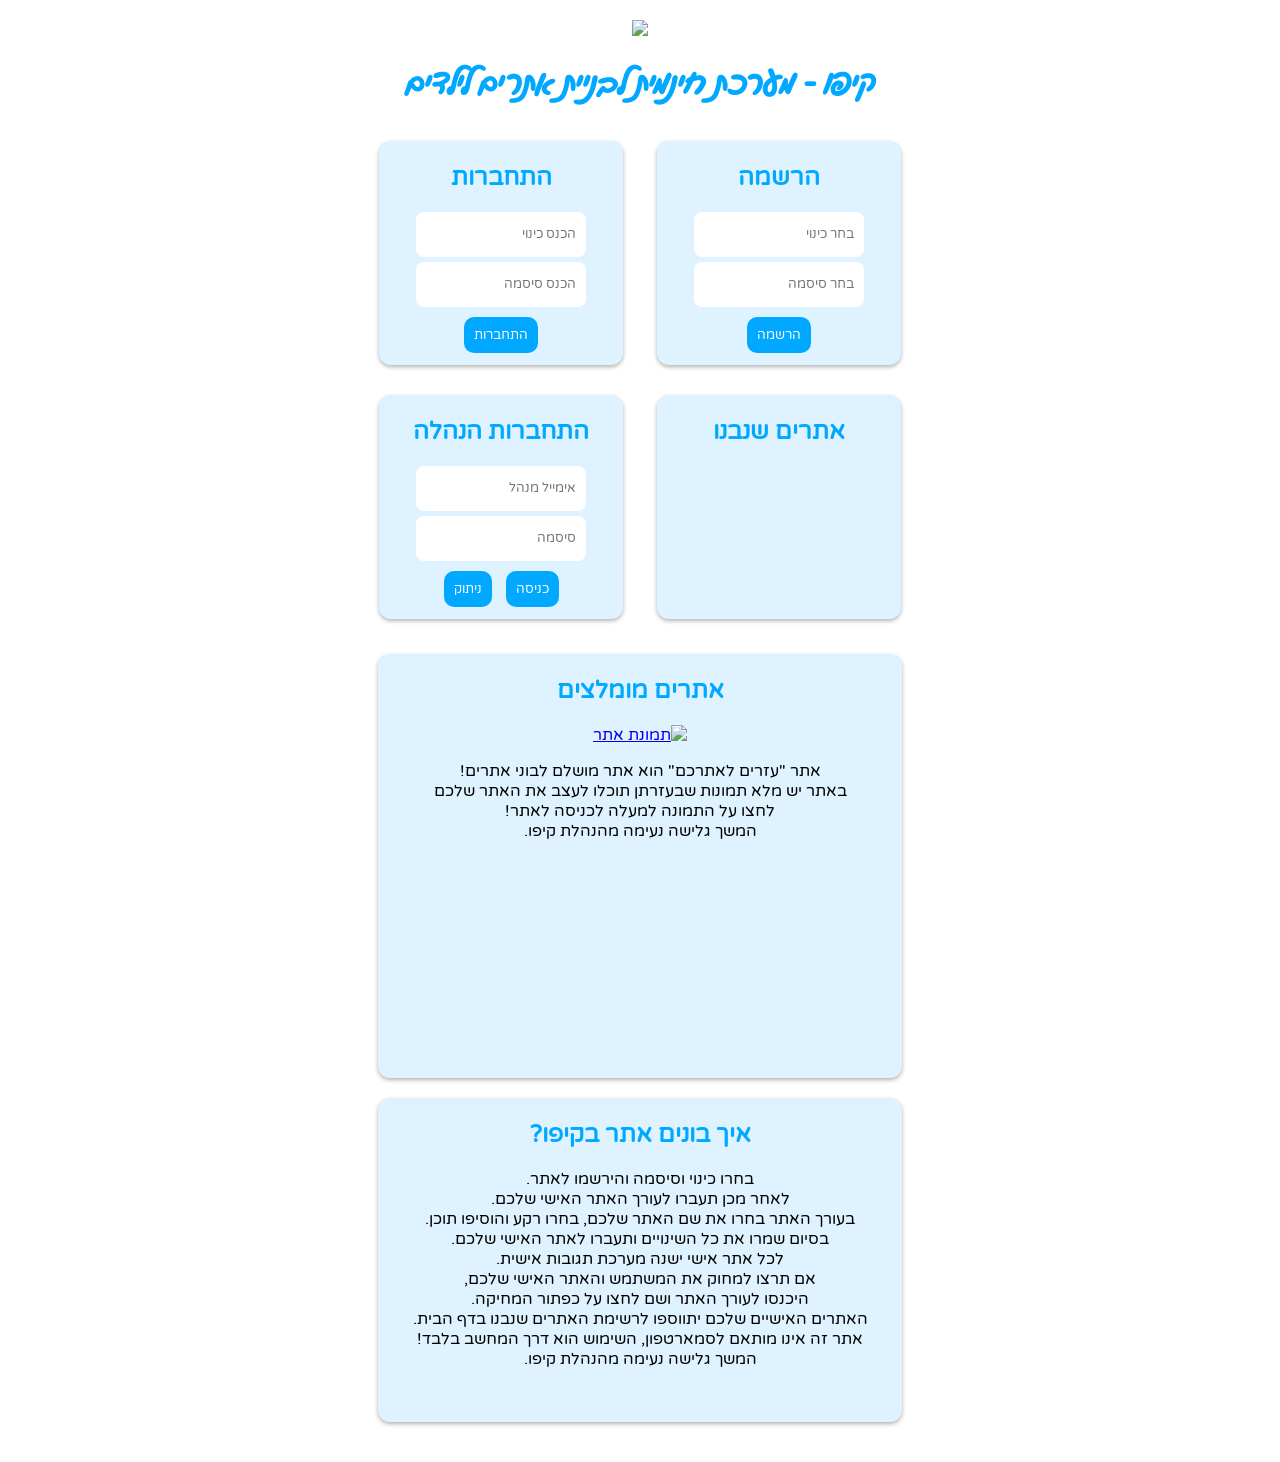
==== index.html @ 374d58a8 "Update index.html" ====
<!DOCTYPE html>
<html dir="rtl" lang="he">

<head>

 <meta name="google-site-verification" content="_WQHm2fwbxRfdCO444hnF-TmCmI2VGxn2IirB89r9Q0" />

<meta charset="UTF-8">

 <title>קיפו - מערכת חינמית לבניית אתרים לילדים</title>
  <meta name="description" content="קיפו היא מערכת חינמית וקלה לשימוש, המאפשרת לילדים ליצור ולנהל אתרים בצורה פשוטה ובטוחה.">
  <meta name="keywords" content="קיפו, יצירת אתרים לילדים, בנתיית אתרים בחינם, קיפו בניית אתרים, קיפו בניית אתרים לילדים, קיפו בניית אתרים לילדים חינם, קיפו מערכת לבניית אתרים, קיפו אתרים, בניית אתרים לילדים, בניית אתר לילדים חינם, אתרי ילדים, אתר לילדים, בניית אתר חינמי, מערכת לילדים">

<meta property="og:title" content="קיפו - מערכת חינמית לבניית אתרים לילדים">
<meta property="og:description" content="קיפו היא מערכת חינמית לבניית אתרים לילדים">
<meta property="og:type" content="website">
<meta property="og:url" content="https://kipo.free.nf/">
  
 <meta name="viewport" content="initial-scale=0.35">

<link rel="stylesheet" href="style.css">

<link href="https://fonts.googleapis.com/css2?family=Varela+Round&family=Gveret+Levin&display=swap" rel="stylesheet">


<style>

body{
font-family:Varela Round;
text-align:center;

background:url(https://i.ibb.co/nMmWgCMg/atar.png);
background-repeat:repeat;
animation:bg 20s linear infinite;
}

@keyframes bg{
from{background-position:0 0}
to{background-position:500px 0}
}

.main{
background:white;
width:600px;
margin:auto;
padding:20px;
}

h1{
font-family:Gveret Levin;
color:#00a9ff;
}

button{
background:#00a9ff;
color:white;
border:none;
padding:10px;
margin:5px;
cursor:pointer;
font-family:'Varela Round', sans-serif;
}

input{
width:150px;
height:35px;
padding:5px 10px;
border:none;
border-radius:8px;
font-family:Varela Round;
margin-bottom:5px;
outline:none;
background-color:white;
color:black;
} 

.box{
border:2px solid transparent;
border-radius:12px;
padding:0px 20px 20px 20px;
margin:15px;
width:200px;
height:200px;
background-color:#dff2ff;
box-shadow:0 2px 4px rgba(0,0,0,0.3);
}

.bigBox{
border:2px solid transparent;
border-radius:12px;
padding:0px 20px 20px 20px;

display:block;
margin:20px auto;

width:480px;
height:400px;

background-color:#dff2ff;
box-shadow:0 2px 4px rgba(0,0,0,0.3);
}



.smallBox{
border:2px solid transparent;
border-radius:12px;
padding:0px 20px 20px 20px;

display:block;
margin:20px auto;

width:480px;
height:300px;

background-color:#dff2ff;
box-shadow:0 2px 4px rgba(0,0,0,0.3);
}




 

 #sites{
max-height:120px;
overflow-y:auto;
}



 
</style>

</head>

<body>

<div class="main">

<img src="https://i.ibb.co/XwCp4rC/Kipo.png" width="300">

<h1>
קיפו - מערכת חינמית לבניית אתרים לילדים
</h1>


<div class="box">

<h2>הרשמה</h2>

<input id="regUser" placeholder="בחר כינוי">

<br>

<input type="password" id="regPass" placeholder="בחר סיסמה">

<br>

<button onclick="register()">
הרשמה
</button>

</div>



<div class="box">

<h2>התחברות</h2>


<input id="logUser" placeholder="הכנס כינוי">

<br>

<input type="password" id="logPass" placeholder="הכנס סיסמה">

<br>

<button onclick="login()">
התחברות
</button>

</div>



<div class="box">

<h2>אתרים שנבנו</h2>

<div id="sites"></div>

</div>



<div class="box">

<h2>התחברות הנהלה</h2>

<input id="adminUser" placeholder="אימייל מנהל">

<br>

<input type="password" id="adminPass" placeholder="סיסמה">

<br>

<button onclick="adminLogin()">
כניסה
</button>

<button onclick="logout()">
ניתוק
</button>

</div>


 <div class="bigBox">

 <h2>אתרים מומלצים</h2>

<p>
<a href="https://www.kipo.free.nf/site.html?u=%D7%A2%D7%96%D7%A8%D7%99%D7%9D%20%D7%9C%D7%90%D7%AA%D7%A8%D7%9B%D7%9D">
    <img src="https://i.ibb.co/5g1K01St/image.png" alt="תמונת אתר" width="200" height="200">
</a>
</p>

<p>
אתר "עזרים לאתרכם" הוא אתר מושלם לבוני אתרים!<br>
באתר יש מלא תמונות שבעזרתן תוכלו לעצב את האתר שלכם<br>
לחצו על התמונה למעלה לכניסה לאתר!<br>
המשך גלישה נעימה מהנהלת קיפו.
</p>

</div>



 

<div class="smallBox">

<h2>איך בונים אתר בקיפו?</h2>

<p>
בחרו כינוי וסיסמה והירשמו לאתר.<br>
לאחר מכן תעברו לעורך האתר האישי שלכם.<br>
בעורך האתר בחרו את שם האתר שלכם, בחרו רקע והוסיפו תוכן.<br>
בסיום שמרו את כל השינויים ותעברו לאתר האישי שלכם.<br>
לכל אתר אישי ישנה מערכת תגובות אישית.<br>
אם תרצו למחוק את המשתמש והאתר האישי שלכם,<br>
היכנסו לעורך האתר ושם לחצו על כפתור המחיקה.<br>
האתרים האישיים שלכם יתווספו לרשימת האתרים שנבנו בדף הבית.<br>
אתר זה אינו מותאם לסמארטפון, השימוש הוא דרך המחשב בלבד!<br>
המשך גלישה נעימה מהנהלת קיפו.
</p>

 </div>



 
  
</div>



<script type="module">

import {
db,
doc,
setDoc,
getDoc,
collection,
getDocs,
deleteDoc
} from "./firebase.js";



window.register = async function(){

let u = regUser.value.trim();
let p = regPass.value.trim();

if(!u || !p){
alert("צריך שם וסיסמה");
return;
}

await setDoc(
doc(db,"users",u),
{password:p}
);

localStorage.setItem("user",u);

alert("נרשמת");

location.href="editor.html";

};



window.login = async function(){

let u = logUser.value.trim();
let p = logPass.value.trim();

let snap = await getDoc(
doc(db,"users",u)
);

if(!snap.exists()){
alert("לא קיים");
return;
}

if(snap.data().password != p){
alert("סיסמה שגויה");
return;
}

localStorage.setItem("user",u);

location.href="editor.html";

};



import {
getAuth,
signInWithEmailAndPassword
} from "https://www.gstatic.com/firebasejs/10.12.2/firebase-auth.js";

const auth = getAuth();

window.adminLogin = function () {

let email = adminUser.value;
let pass = adminPass.value;

signInWithEmailAndPassword(auth, email, pass)

.then(() => {

localStorage.admin = "yes";

alert("מנהל התחבר");

loadSites();

})

.catch(() => {

alert("אימייל או סיסמה שגויים");

});

};



window.logout=function(){

localStorage.clear();

location.reload();

};



async function loadSites(){

sites.innerHTML="";

let q = await getDocs(
collection(db,"sites")
);

q.forEach(d=>{

let u=d.id;

let div=document.createElement("div");

div.innerHTML=
d.data().name+
" <button>כניסה</button>";

div.querySelector("button").onclick=()=>{

location="site.html?u="+u;

};

if(localStorage.admin){

let del=document.createElement("button");

del.innerText="מחק";

del.onclick=async()=>{

await deleteDoc(doc(db,"sites",u));
await deleteDoc(doc(db,"users",u));

loadSites();

};

div.appendChild(del);

}

sites.appendChild(div);

});

}

loadSites();

</script>

 

</body>

</html>
---- style.css ----
body{
margin:0;
font-family:'Varela Round', sans-serif;
text-align:center;
overflow-x:hidden;
}


/* רקע זז */

body::before{
content:"";
position:fixed;
top:0;
left:0;
width:200%;
height:100%;
background:url("https://i.ibb.co/nMmWgCMg/atar.png");
background-repeat:repeat;
animation:bgmove 20s linear infinite;
z-index:-1;
}

@keyframes bgmove{
0%{transform:translateX(0);}
100%{transform:translateX(-50%);}
}


.main{

width:900px;
margin:auto;
background:white;
margin-top:40px;
padding:20px;
border-radius:20px;

}


h1,h2,h3{
color:#00a9ff;
}


button{

background:#00a9ff;
color:white;
border:none;
padding:10px;
border-radius:10px;
cursor:pointer;
font-family:'Varela Round', sans-serif;


}

button:hover{
    background:#9eddff;
}


.box{

border:2px solid #00a9ff;
padding:10px;
margin:10px;
display:inline-block;
width:250px;
vertical-align:top;
height:160px;
overflow:hidden;

}










/* ===== תיקוני עורך ואתר אישי ===== */

.ql-font-VarelaRound{
font-family:"Varela Round";
}

.ql-font-GveretLevin{
font-family:"Gveret Levin";
}

.ql-size-8px{font-size:8px;}
.ql-size-10px{font-size:10px;}
.ql-size-12px{font-size:12px;}
.ql-size-14px{font-size:14px;}
.ql-size-16px{font-size:16px;}
.ql-size-18px{font-size:18px;}
.ql-size-24px{font-size:24px;}
.ql-size-32px{font-size:32px;}
.ql-size-48px{font-size:48px;}
.ql-size-60px{font-size:60px;}
.ql-size-72px{font-size:72px;}


/* צדדים באתר אישי */

.side{

position:fixed;
top:0;
bottom:0;
width:200px;
background-size:200px;
background-repeat:repeat;
z-index:-1;

}

#left{left:0;}
#right{right:0;}



#sites{

max-height:140px;
overflow-y:auto;

}





/* הצגת מספרים במקום Normal בגודל פונט */

.ql-snow .ql-picker.ql-size .ql-picker-item::before {
content: attr(data-value);
}

.ql-snow .ql-picker.ql-size .ql-picker-label::before {
content: attr(data-value);
}

/* אם אין value (ברירת מחדל) */

.ql-snow .ql-picker.ql-size .ql-picker-item[data-value="false"]::before,
.ql-snow .ql-picker.ql-size .ql-picker-label[data-value="false"]::before {
content: "16";
}
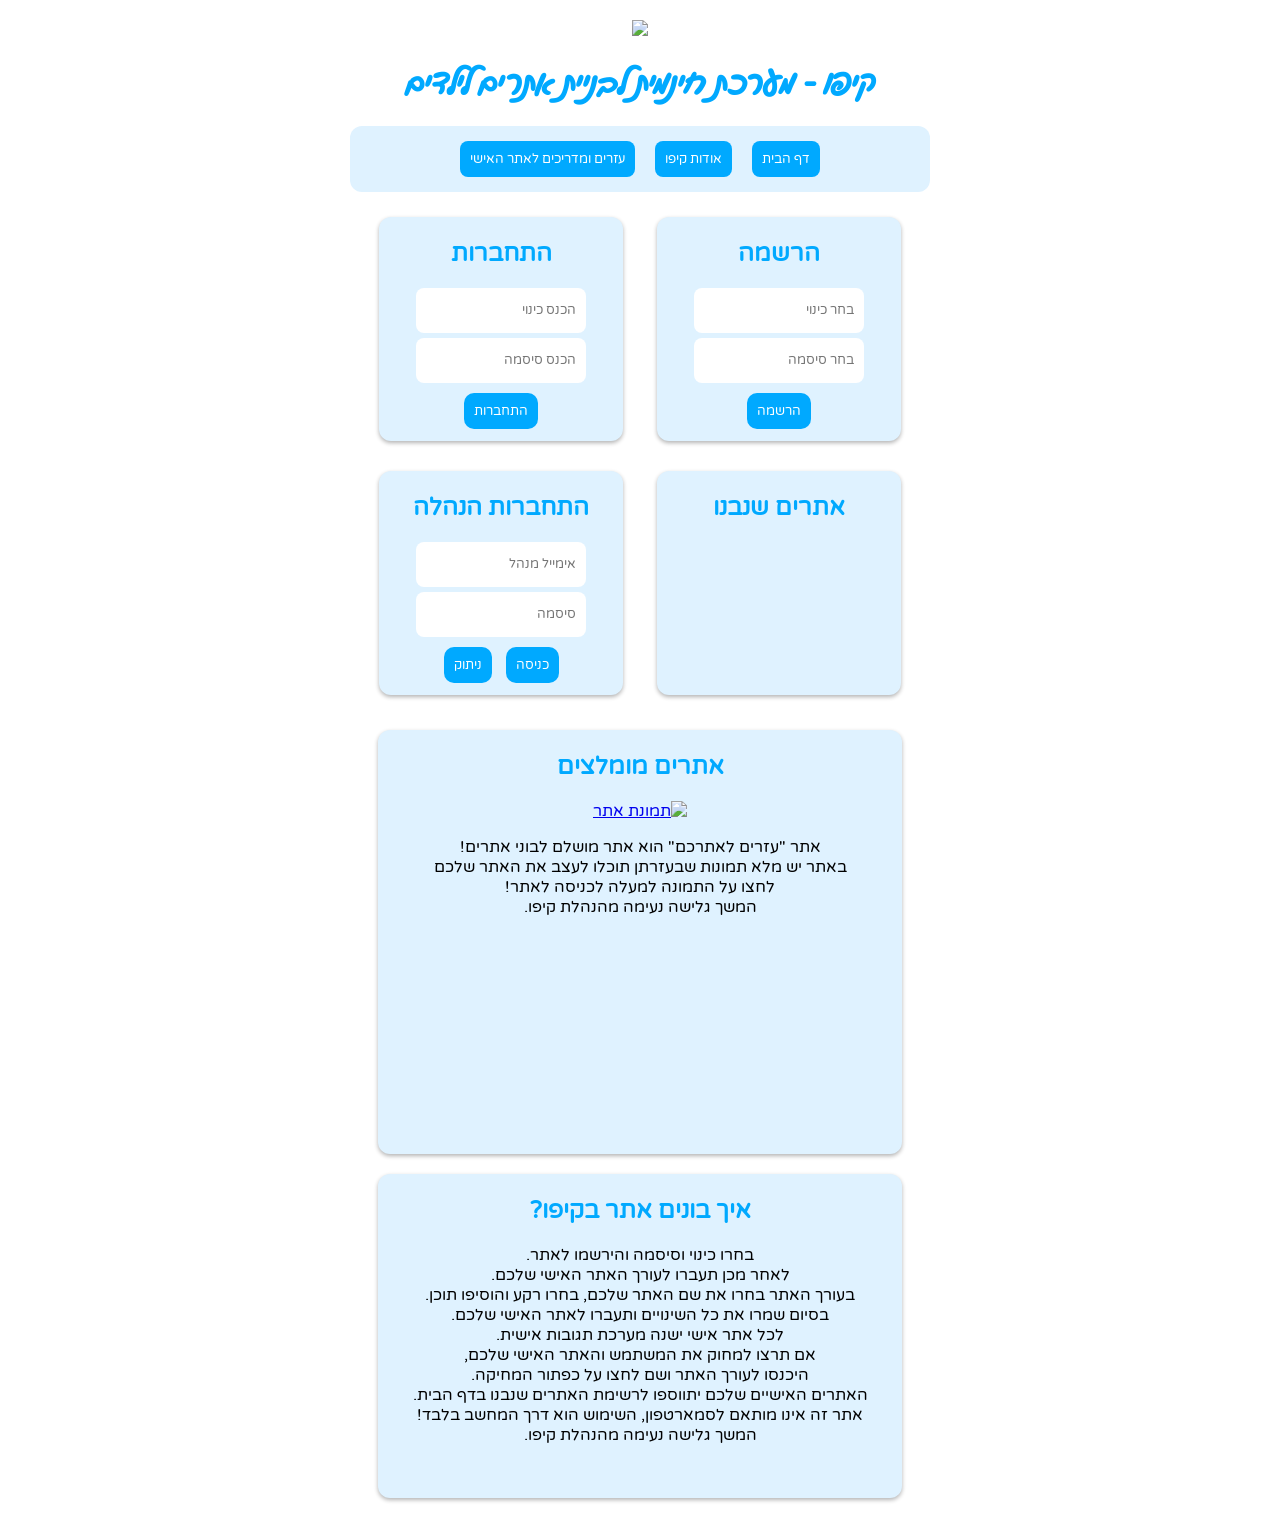
==== commit ec5a623b: "Update index.html" ====
--- a/index.html
+++ b/index.html
@@ -129,6 +129,79 @@
 
 
 
+#kipo{
+animation: shake 3s infinite;
+}
+
+#kipo:hover{
+animation: shake 0.4s infinite;
+}
+
+@keyframes shake{
+
+0%{transform:translate(0,0) rotate(0deg)}
+
+10%{transform:translate(-2px,2px) rotate(-2deg)}
+
+20%{transform:translate(2px,-2px) rotate(2deg)}
+
+30%{transform:translate(-2px,2px) rotate(-2deg)}
+
+40%{transform:translate(2px,-2px) rotate(2deg)}
+
+50%{transform:translate(-2px,2px) rotate(-2deg)}
+
+60%{transform:translate(2px,-2px) rotate(2deg)}
+
+70%{transform:translate(-2px,2px) rotate(-1deg)}
+
+80%{transform:translate(2px,-2px) rotate(1deg)}
+
+90%{transform:translate(-1px,1px) rotate(0deg)}
+
+100%{transform:translate(0,0) rotate(0deg)}
+
+}
+
+
+
+
+.menu{
+margin:10px;
+padding:10px;
+background:#dff2ff;
+border-radius:12px;
+
+display:flex;
+justify-content:center;
+gap:10px;
+flex-wrap:wrap;
+}
+
+.menu button{
+background:#00a9ff;
+color:white;
+border:none;
+padding:10px;
+cursor:pointer;
+font-family:'Varela Round', sans-serif;
+border-radius:8px;
+transition:0.2s;
+}
+
+.menu button:hover{
+background:#0086cc;
+transform:scale(1.05);
+}
+
+
+
+
+
+
+
+ 
+
  
 </style>
 
@@ -138,13 +211,44 @@
 
 <div class="main">
 
-<img src="https://i.ibb.co/XwCp4rC/Kipo.png" width="300">
+<img id="kipo" src="https://i.ibb.co/XwCp4rC/Kipo.png" width="300">
 
 <h1>
 קיפו - מערכת חינמית לבניית אתרים לילדים
 </h1>
 
 
+
+
+
+
+<div class="menu">
+
+<button onclick="location.href='index.html'">
+דף הבית
+</button>
+
+<button onclick="location.href='about.html'">
+אודות קיפו
+</button>
+
+<button onclick="location.href='help.html'">
+עזרים ומדריכים לאתר האישי
+</button>
+
+</div>
+
+
+
+
+
+
+
+
+
+
+
+ 
 <div class="box">
 
 <h2>הרשמה</h2>
@@ -261,8 +365,6 @@
 
  </div>
 
-
-
  
   
 </div>
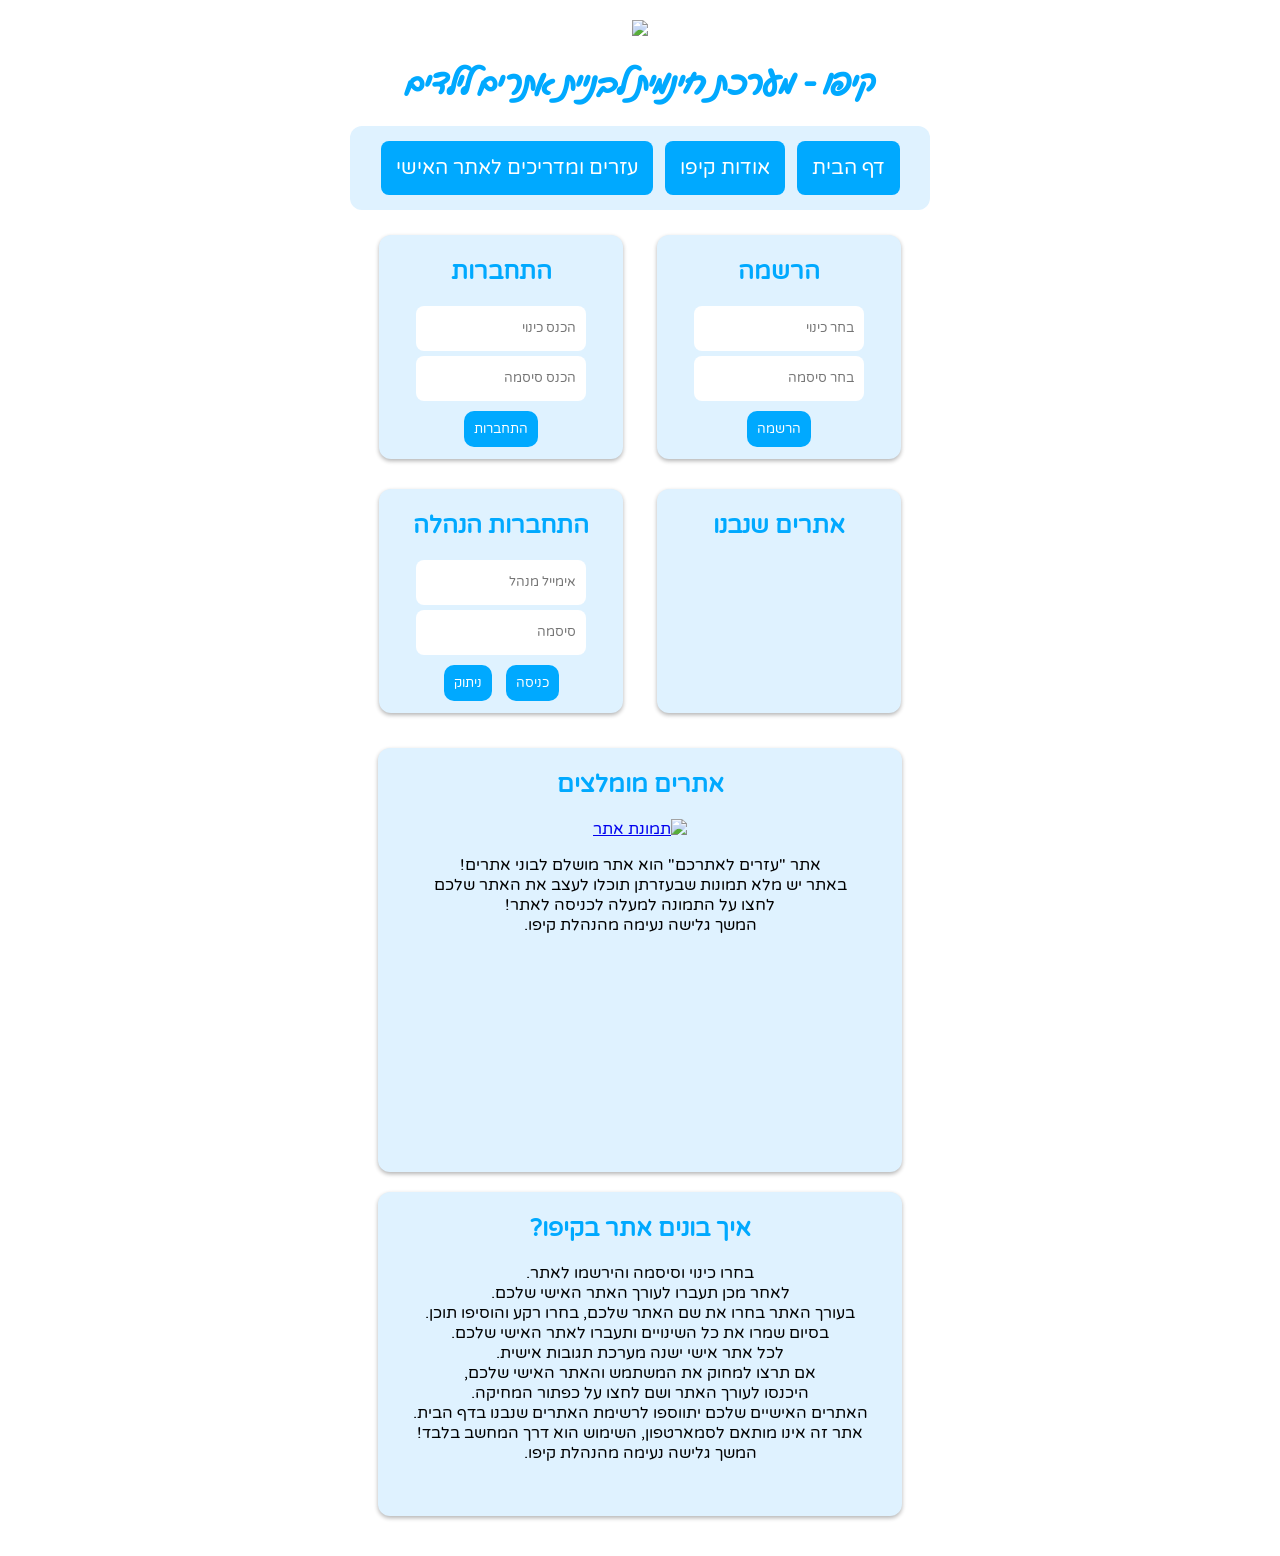
==== commit e3db7ab1: "Update index.html" ====
--- a/index.html
+++ b/index.html
@@ -174,7 +174,7 @@
 
 display:flex;
 justify-content:center;
-gap:10px;
+gap:2px;
 flex-wrap:wrap;
 }
 
@@ -182,9 +182,10 @@
 background:#00a9ff;
 color:white;
 border:none;
-padding:10px;
+padding:15px;
 cursor:pointer;
 font-family:'Varela Round', sans-serif;
+font-size:20px; 
 border-radius:8px;
 transition:0.2s;
 }
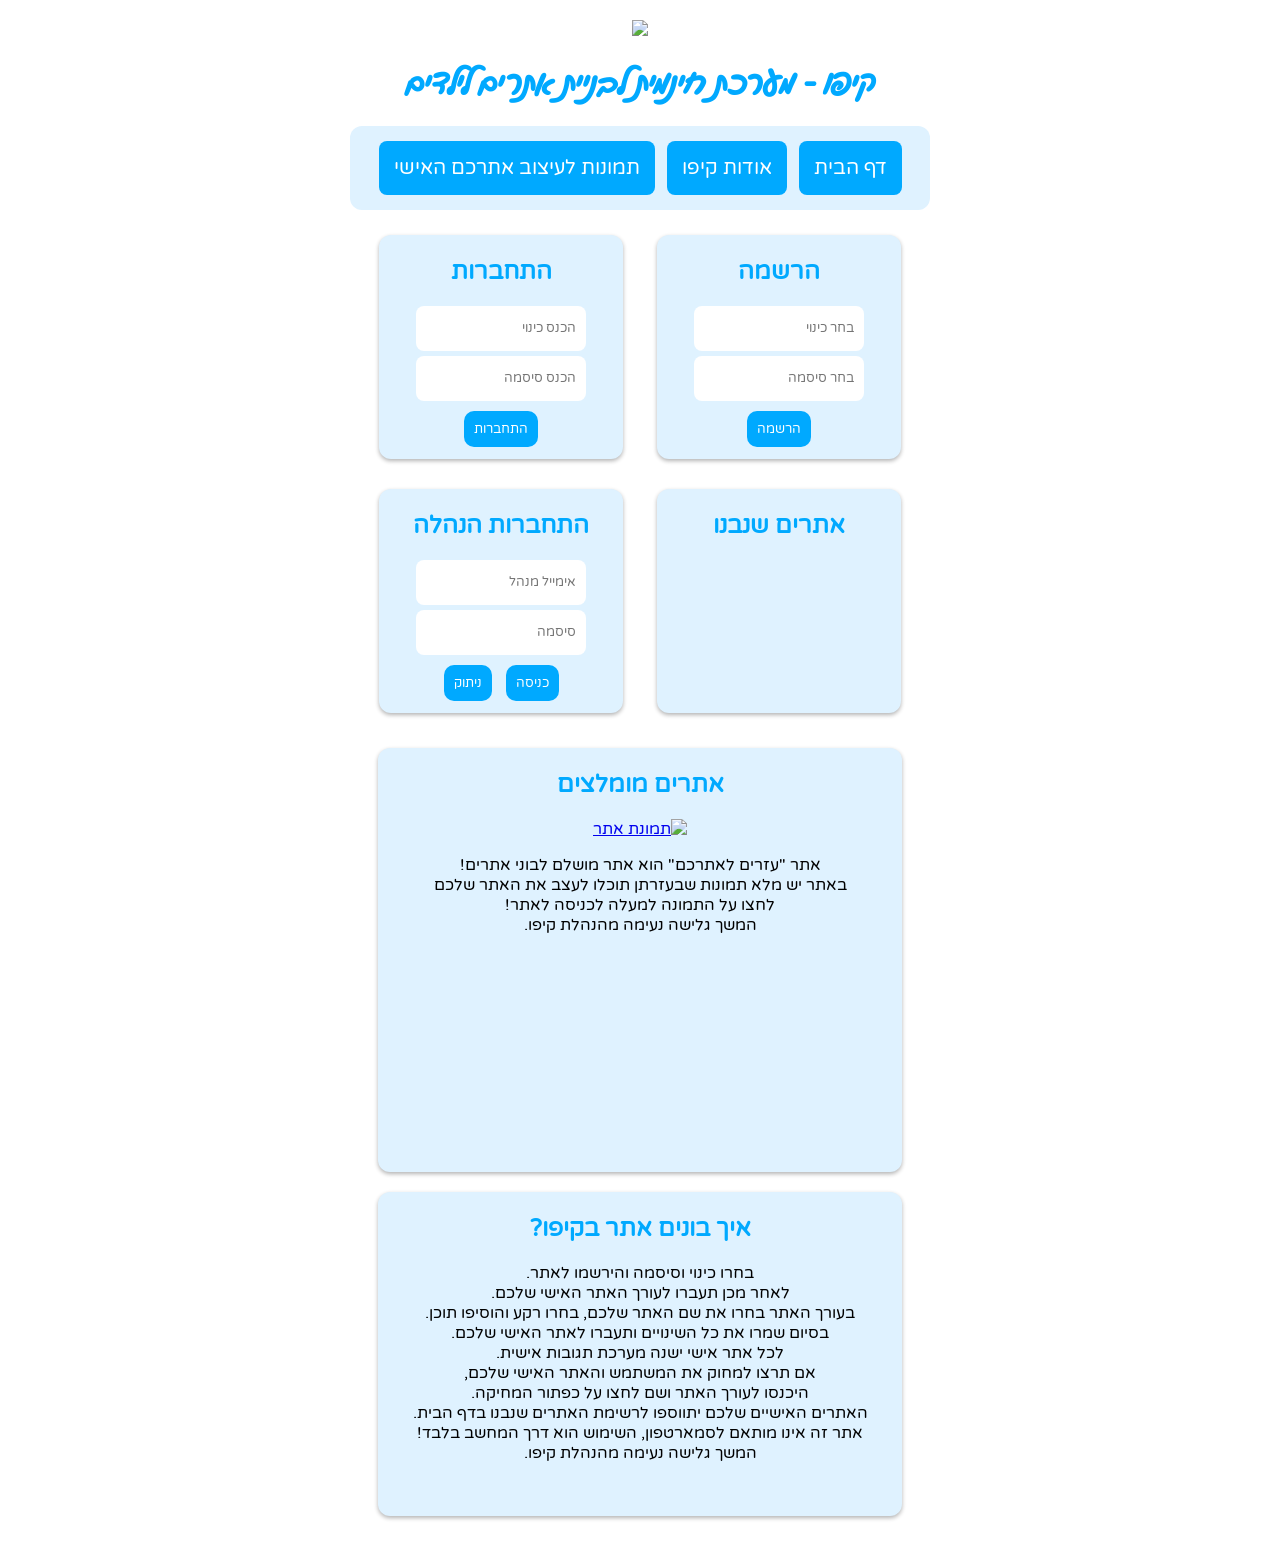
==== commit d0079dc7: "Update index.html" ====
--- a/index.html
+++ b/index.html
@@ -191,7 +191,7 @@
 }
 
 .menu button:hover{
-background:#0086cc;
+background:#9eddff;
 transform:scale(1.05);
 }
 
@@ -234,7 +234,7 @@
 </button>
 
 <button onclick="location.href='help.html'">
-עזרים ומדריכים לאתר האישי
+תמונות לעיצוב אתרכם האישי
 </button>
 
 </div>
@@ -454,7 +454,7 @@
 
 .then(() => {
 
-localStorage.admin = "yes";
+localStorage.setItem("admin","yes");
 
 alert("מנהל התחבר");
 
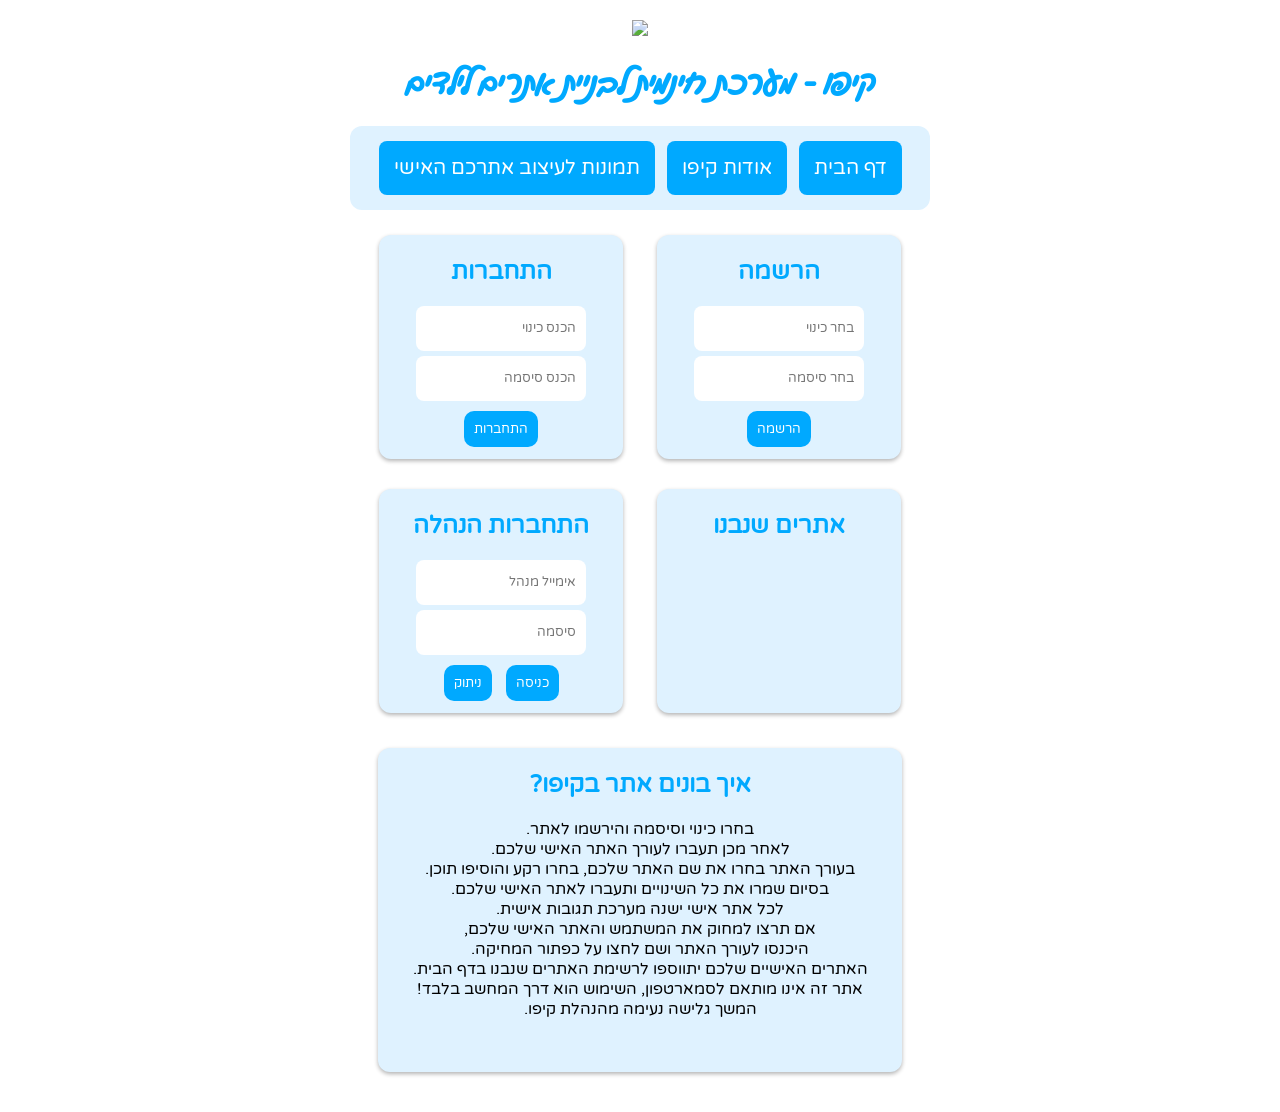
==== commit cb59fdb4: "Update index.html" ====
--- a/index.html
+++ b/index.html
@@ -324,25 +324,6 @@
 </div>
 
 
- <div class="bigBox">
-
- <h2>אתרים מומלצים</h2>
-
-<p>
-<a href="https://www.kipo.free.nf/site.html?u=%D7%A2%D7%96%D7%A8%D7%99%D7%9D%20%D7%9C%D7%90%D7%AA%D7%A8%D7%9B%D7%9D">
-    <img src="https://i.ibb.co/5g1K01St/image.png" alt="תמונת אתר" width="200" height="200">
-</a>
-</p>
-
-<p>
-אתר "עזרים לאתרכם" הוא אתר מושלם לבוני אתרים!<br>
-באתר יש מלא תמונות שבעזרתן תוכלו לעצב את האתר שלכם<br>
-לחצו על התמונה למעלה לכניסה לאתר!<br>
-המשך גלישה נעימה מהנהלת קיפו.
-</p>
-
-</div>
-
 
 
  
